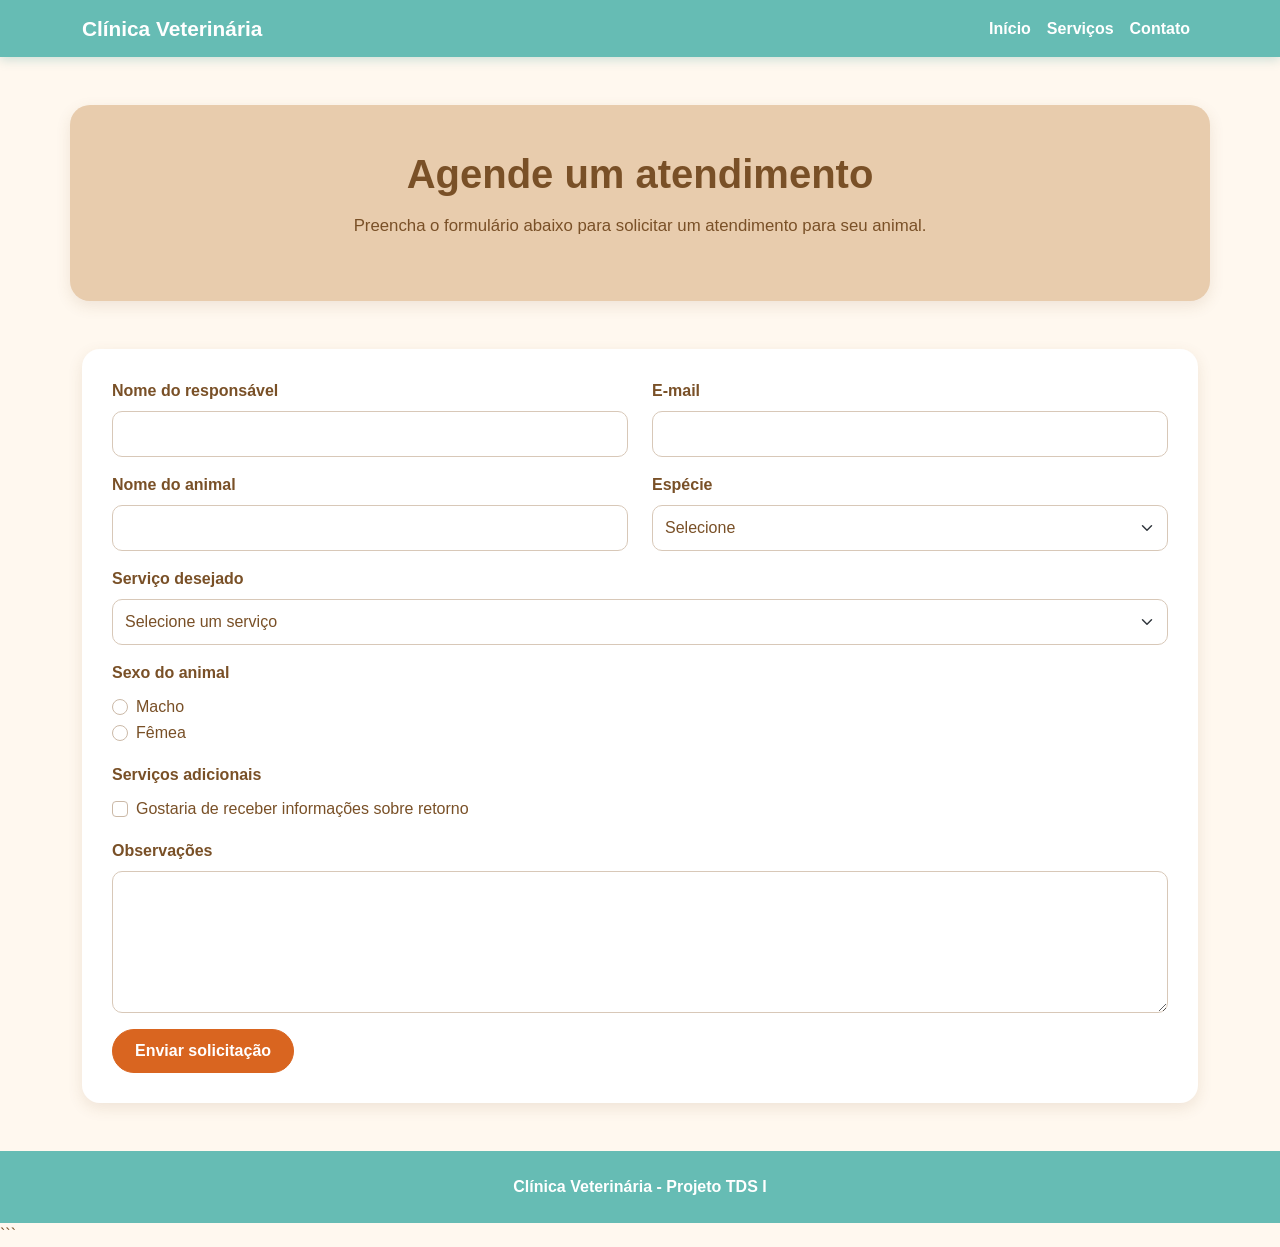
==== contato.html @ f9f607f8 "Add files via upload feat: adicionar site da clínica veterinária  - Adiciona página inicial da clí" ====
<!DOCTYPE html>
<html lang="pt-BR">

<head>
    <meta charset="UTF-8">
    <meta name="viewport" content="width=device-width, initial-scale=1.0">

    <title>Contato - Clínica Veterinária</title>

    <!-- Bootstrap -->
    <link href="https://cdn.jsdelivr.net/npm/bootstrap@5.3.3/dist/css/bootstrap.min.css"
        rel="stylesheet">

    <!-- CSS próprio -->
    <link rel="stylesheet" href="style.css">
</head>

<body>

    <!-- Barra de navegação -->
    <nav class="navbar navbar-expand-lg">
        <div class="container">

            <a class="navbar-brand" href="index.html">
                Clínica Veterinária
            </a>

            <button class="navbar-toggler" type="button"
                data-bs-toggle="collapse"
                data-bs-target="#menu">
                <span class="navbar-toggler-icon"></span>
            </button>

            <div class="collapse navbar-collapse" id="menu">

                <ul class="navbar-nav ms-auto">

                    <li class="nav-item">
                        <a class="nav-link" href="index.html">Início</a>
                    </li>

                    <li class="nav-item">
                        <a class="nav-link" href="servicos.html">Serviços</a>
                    </li>

                    <li class="nav-item">
                        <a class="nav-link" href="contato.html">Contato</a>
                    </li>

                </ul>

            </div>

        </div>
    </nav>

    <main>

        <!-- Introdução -->
        <section class="container text-center my-5">

            <h1>Agende um atendimento</h1>

            <p>
                Preencha o formulário abaixo para solicitar
                um atendimento para seu animal.
            </p>

        </section>

        <!-- Formulário -->
        <section class="container my-5">

            <form>

                <!-- Dados do responsável -->
                <div class="row">

                    <div class="col-12 col-md-6">

                        <div class="mb-3">

                            <label for="nome" class="form-label">
                                Nome do responsável
                            </label>

                            <input
                                type="text"
                                class="form-control"
                                id="nome"
                                name="nome_responsavel"
                                required>

                        </div>

                    </div>

                    <div class="col-12 col-md-6">

                        <div class="mb-3">

                            <label for="email" class="form-label">
                                E-mail
                            </label>

                            <input
                                type="email"
                                class="form-control"
                                id="email"
                                name="email"
                                required>

                        </div>

                    </div>

                </div>

                <!-- Dados do animal -->
                <div class="row">

                    <div class="col-12 col-md-6">

                        <div class="mb-3">

                            <label for="animal" class="form-label">
                                Nome do animal
                            </label>

                            <input
                                type="text"
                                class="form-control"
                                id="animal"
                                name="nome_animal"
                                required>

                        </div>

                    </div>

                    <div class="col-12 col-md-6">

                        <div class="mb-3">

                            <label for="especie" class="form-label">
                                Espécie
                            </label>

                            <select
                                class="form-select"
                                id="especie"
                                name="especie_animal"
                                required>

                                <option value="">
                                    Selecione
                                </option>

                                <option value="cachorro">
                                    Cachorro
                                </option>

                                <option value="gato">
                                    Gato
                                </option>

                                <option value="outro">
                                    Outro
                                </option>

                            </select>

                        </div>

                    </div>

                </div>

                <!-- Tipo de atendimento -->
                <div class="mb-3">

                    <label for="servico" class="form-label">
                        Serviço desejado
                    </label>

                    <select
                        class="form-select"
                        id="servico"
                        name="servico"
                        required>

                        <option value="">
                            Selecione um serviço
                        </option>

                        <option value="consulta">
                            Consulta veterinária
                        </option>

                        <option value="vacinacao">
                            Vacinação
                        </option>

                        <option value="banho">
                            Banho e higiene
                        </option>

                        <option value="avaliacao">
                            Avaliação preventiva
                        </option>

                        <option value="orientacao">
                            Orientação
                        </option>

                        <option value="acompanhamento">
                            Acompanhamento
                        </option>

                    </select>

                </div>

                <!-- Sexo do animal -->
                <fieldset class="mb-3">

                    <legend>
                        Sexo do animal
                    </legend>

                    <div class="form-check">

                        <input
                            class="form-check-input"
                            type="radio"
                            name="sexo_animal"
                            id="macho"
                            value="macho">

                        <label class="form-check-label" for="macho">
                            Macho
                        </label>

                    </div>

                    <div class="form-check">

                        <input
                            class="form-check-input"
                            type="radio"
                            name="sexo_animal"
                            id="femea"
                            value="femea">

                        <label class="form-check-label" for="femea">
                            Fêmea
                        </label>

                    </div>

                </fieldset>

                <!-- Serviços adicionais -->
                <fieldset class="mb-3">

                    <legend>
                        Serviços adicionais
                    </legend>

                    <div class="form-check">

                        <input
                            class="form-check-input"
                            type="checkbox"
                            name="servico_adicional"
                            id="retorno"
                            value="retorno">

                        <label class="form-check-label" for="retorno">
                            Gostaria de receber informações sobre retorno
                        </label>

                    </div>

                </fieldset>

                <!-- Observações -->
                <div class="mb-3">

                    <label for="mensagem" class="form-label">
                        Observações
                    </label>

                    <textarea
                        class="form-control"
                        id="mensagem"
                        name="observacoes"
                        rows="5"
                        placeholder="Digite alguma informação importante sobre o animal...">
                    </textarea>

                </div>

                <!-- Botão -->
                <button type="submit" class="btn btn-primary">
                    Enviar solicitação
                </button>

            </form>

        </section>

    </main>

    <!-- Rodapé -->
    <footer class="text-center py-4">

        <p class="mb-0">
            Clínica Veterinária - Projeto TDS I
        </p>

    </footer>

    <script src="https://cdn.jsdelivr.net/npm/bootstrap@5.3.3/dist/js/bootstrap.bundle.min.js">
    </script>

</body>

</html>
```
---- style.css ----
/* =====================================================
   PALETA DE CORES
   ===================================================== */
:root {
  --bege: #E8CCAD;
  --laranja: #EC802B;
  --laranja-escuro: #D96520;
  --amarelo: #EDC55B;
  --turquesa: #66BCB4;
  --turquesa-escuro: #3F9690;
  --marrom: #795027;
  --creme: #FFF8EF;
  --branco: #FFFFFF;
  --cinza: #6d6258;
}


/* =====================================================
   CONFIGURAÇÕES GERAIS
   ===================================================== */

body {
  background-color: var(--creme);
  color: var(--marrom);
  font-family: Arial, Helvetica, sans-serif;
  margin: 0;
}


/* =====================================================
   NAVBAR
   ===================================================== */

.navbar {
  background-color: var(--turquesa) !important;
  box-shadow: 0 3px 10px rgba(63, 150, 144, 0.25);
}

.navbar-brand {
  color: var(--branco) !important;
  font-weight: 700;
  font-size: 1.3rem;
}

.nav-link {
  color: var(--branco) !important;
  font-weight: 600;
  transition: 0.3s;
}

.nav-link:hover {
  color: var(--amarelo) !important;
}


/* =====================================================
   BOTÃO DO MENU MOBILE
   ===================================================== */

.navbar-toggler {
  border-color: rgba(255, 255, 255, 0.7);
}

.navbar-toggler-icon {
  filter: brightness(0) invert(1);
}


/* =====================================================
   ÁREA DE APRESENTAÇÃO
   ===================================================== */

main > section.container.text-center.my-5 {
  background-color: var(--bege);
  border-radius: 20px;
  padding: 45px 25px;
  box-shadow: 0 5px 15px rgba(121, 80, 39, 0.12);
}

main > section.container.text-center.my-5 h1 {
  color: var(--marrom);
  font-weight: 800;
  margin-bottom: 15px;
}

main > section.container.text-center.my-5 p {
  color: var(--marrom) !important;
  font-size: 1.05rem;
  line-height: 1.6;
}


/* =====================================================
   CARDS
   ===================================================== */

.card {
  height: 100%;
  border: none;
  border-radius: 18px;
  overflow: hidden;
  background-color: var(--branco);
  box-shadow: 0 5px 15px rgba(121, 80, 39, 0.12);

  transition:
    transform 0.25s ease,
    box-shadow 0.25s ease;
}

.card:hover {
  transform: translateY(-7px);
  box-shadow: 0 10px 25px rgba(121, 80, 39, 0.20);
}

.card-body {
  height: 100%;
  padding: 25px;
  border-top: 7px solid var(--turquesa);
}

.card-title {
  color: var(--marrom);
  font-weight: 700;
  font-size: 1.2rem;
  margin-bottom: 12px;
}

.card-text {
  color: var(--cinza);
  line-height: 1.6;
  margin-bottom: 20px;
}


/* =====================================================
   BOTÕES
   ===================================================== */

.btn-primary {
  background-color: var(--laranja-escuro);
  border-color: var(--laranja-escuro);
  color: var(--branco);

  font-weight: 700;
  border-radius: 25px;
  padding: 9px 22px;

  transition:
    background-color 0.3s ease,
    border-color 0.3s ease,
    transform 0.3s ease;
}

.btn-primary:hover {
  background-color: var(--laranja);
  border-color: var(--laranja);
  color: var(--branco);
  transform: scale(1.04);
}

.btn-primary:active {
  background-color: var(--laranja-escuro) !important;
  border-color: var(--laranja-escuro) !important;
}


/* =====================================================
   SEÇÃO DE HORÁRIOS
   ===================================================== */

#horarios h2 {
  color: var(--marrom);
  font-weight: 800;
}


/* =====================================================
   TABELA
   ===================================================== */

.table {
  background-color: var(--branco);
  border-radius: 12px;
  overflow: hidden;
  box-shadow: 0 5px 15px rgba(121, 80, 39, 0.10);
  margin-bottom: 0;
}

.table thead {
  background-color: var(--turquesa);
  color: var(--branco);
}

.table thead th {
  border: none;
  padding: 15px;
  background-color: var(--turquesa);
  color: var(--branco);
}

.table tbody td {
  color: var(--marrom);
  padding: 13px;
  vertical-align: middle;
}

.table-striped > tbody > tr:nth-of-type(odd) > * {
  background-color: var(--creme);
}

.table-striped > tbody > tr:nth-of-type(even) > * {
  background-color: var(--branco);
}

.table tbody tr:hover td {
  background-color: var(--bege);
}


/* =====================================================
   FORMULÁRIO DE CONTATO
   ===================================================== */

form {
  background-color: var(--branco);
  border-radius: 18px;
  padding: 30px;
  box-shadow: 0 5px 15px rgba(121, 80, 39, 0.12);
}

.form-label {
  color: var(--marrom);
  font-weight: 600;
}

.form-control,
.form-select {
  border: 1px solid #d8c8b8;
  border-radius: 10px;
  padding: 10px 12px;
  color: var(--marrom);
}

.form-control::placeholder {
  color: #9b9086;
}

.form-control:focus,
.form-select:focus {
  border-color: var(--turquesa);
  box-shadow: 0 0 0 0.2rem rgba(102, 188, 180, 0.20);
}

.form-check-input {
  border-color: #cbb9a7;
}

.form-check-input:checked {
  background-color: var(--turquesa);
  border-color: var(--turquesa);
}

.form-check-label {
  color: var(--marrom);
}

fieldset {
  border: none;
  padding: 0;
}

fieldset legend {
  color: var(--marrom);
  font-size: 1rem;
  font-weight: 600;
  margin-bottom: 10px;
}


/* =====================================================
   RODAPÉ
   ===================================================== */

footer {
  background-color: var(--turquesa) !important;
  color: var(--branco);
  margin-top: 40px;
}

footer p {
  font-weight: 600;
}


/* =====================================================
   RESPONSIVIDADE
   ===================================================== */

@media (max-width: 768px) {

  .navbar-brand {
    font-size: 1.05rem;
  }

  main > section.container.text-center.my-5 {
    padding: 30px 18px;
  }

  main > section.container.text-center.my-5 h1 {
    font-size: 1.8rem;
  }

  .card-body {
    padding: 20px;
  }

  .btn-primary {
    width: 100%;
  }

  form {
    padding: 20px;
  }

  .table {
    font-size: 0.9rem;
  }
}


/* =====================================================
   TELAS MUITO PEQUENAS
   ===================================================== */

@media (max-width: 400px) {

  main > section.container.text-center.my-5 h1 {
    font-size: 1.5rem;
  }

  main > section.container.text-center.my-5 p {
    font-size: 0.95rem;
  }

  .card-title {
    font-size: 1.1rem;
  }

  form {
    padding: 15px;
  }
}
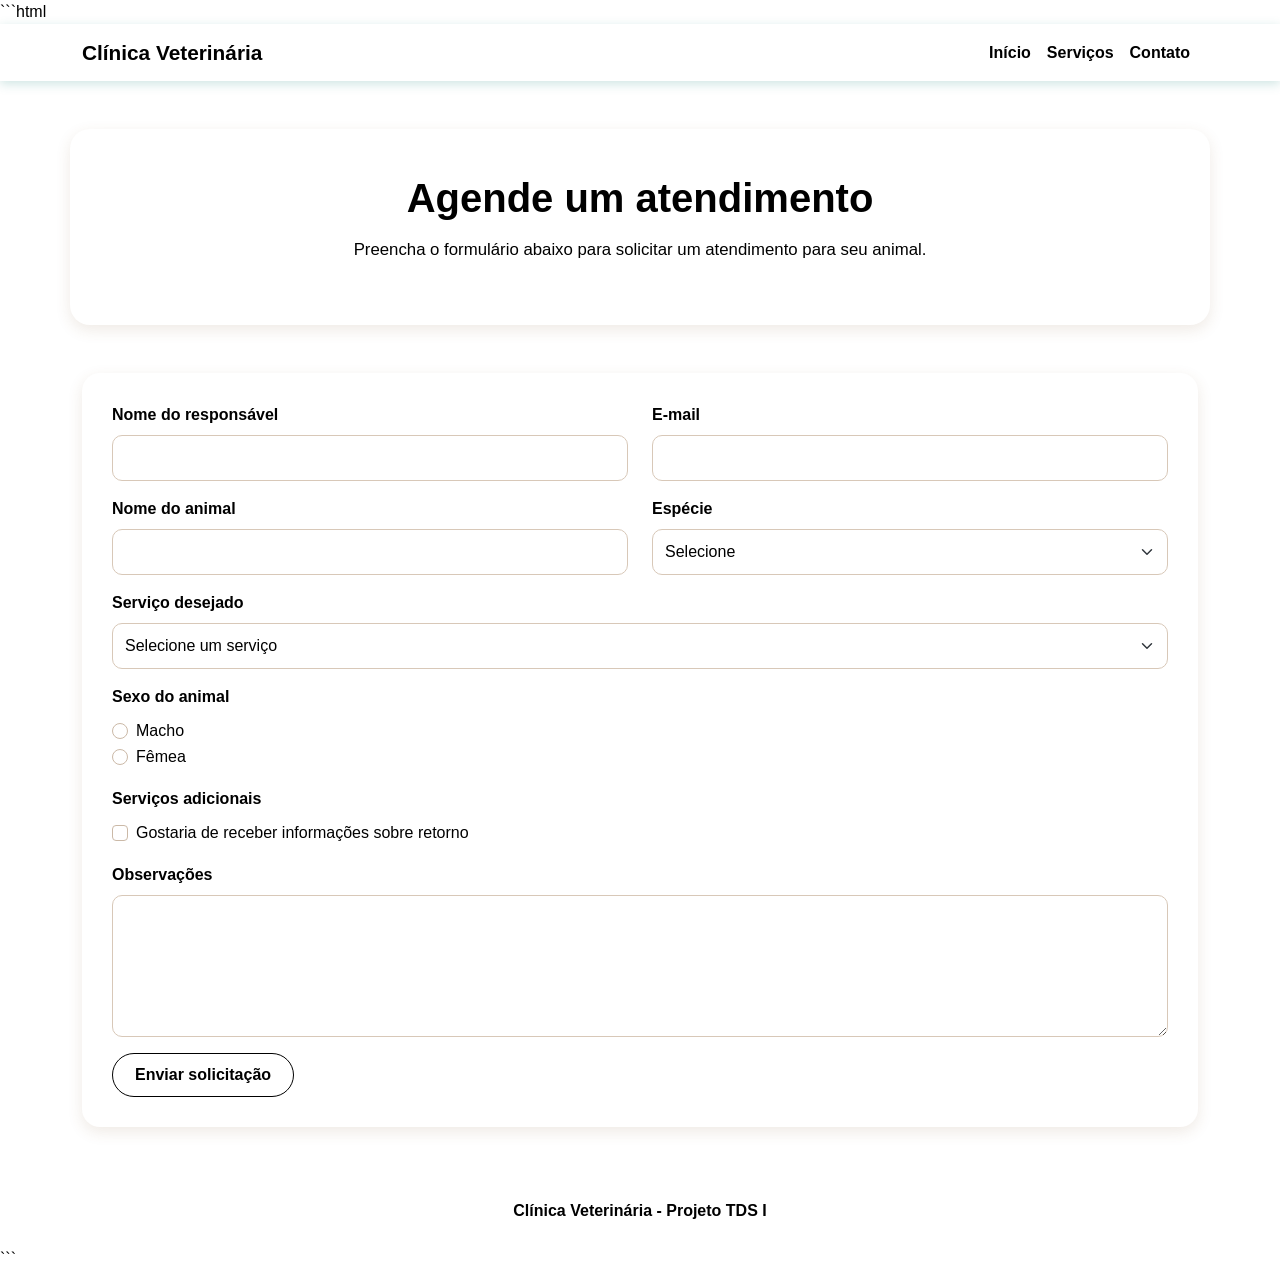
==== commit 7e2a9d3d: "Update contato.html docs: comentar página de contato  - Adiciona comentários explicativos ao conta" ====
--- a/contato.html
+++ b/contato.html
@@ -1,48 +1,78 @@
+```html
 <!DOCTYPE html>
+<!-- Define que o documento utiliza o padrão HTML5 -->
+
 <html lang="pt-BR">
+<!-- Inicia o documento HTML e define o português do Brasil como idioma -->
 
 <head>
+    <!-- Área destinada às configurações e informações da página -->
+
     <meta charset="UTF-8">
+    <!-- Permite utilizar caracteres especiais e acentos corretamente -->
+
     <meta name="viewport" content="width=device-width, initial-scale=1.0">
+    <!-- Faz a página se adaptar a diferentes tamanhos de tela -->
 
     <title>Contato - Clínica Veterinária</title>
+    <!-- Define o título exibido na aba do navegador -->
 
     <!-- Bootstrap -->
+    <!-- Importa o Bootstrap 5.3.3 para utilizar classes prontas
+         de layout, responsividade e componentes -->
     <link href="https://cdn.jsdelivr.net/npm/bootstrap@5.3.3/dist/css/bootstrap.min.css"
         rel="stylesheet">
 
     <!-- CSS próprio -->
+    <!-- Importa o arquivo CSS criado para personalizar
+         a aparência do projeto -->
     <link rel="stylesheet" href="style.css">
+
 </head>
 
 <body>
+    <!-- Corpo da página: contém todo o conteúdo exibido ao usuário -->
 
     <!-- Barra de navegação -->
+    <!-- Estrutura criada para permitir a navegação entre as páginas -->
     <nav class="navbar navbar-expand-lg">
+
+        <!-- Container criado para organizar e centralizar
+             os elementos da barra de navegação -->
         <div class="container">
 
+            <!-- Nome da clínica criado como link para retornar à página inicial -->
             <a class="navbar-brand" href="index.html">
                 Clínica Veterinária
             </a>
 
+            <!-- Botão criado para abrir o menu em telas menores -->
             <button class="navbar-toggler" type="button"
                 data-bs-toggle="collapse"
                 data-bs-target="#menu">
+
+                <!-- Ícone criado para representar o botão do menu -->
                 <span class="navbar-toggler-icon"></span>
+
             </button>
 
+            <!-- Área criada para armazenar os links da navegação -->
             <div class="collapse navbar-collapse" id="menu">
 
+                <!-- Lista criada para organizar os links do menu -->
                 <ul class="navbar-nav ms-auto">
 
+                    <!-- Link criado para acessar a página inicial -->
                     <li class="nav-item">
                         <a class="nav-link" href="index.html">Início</a>
                     </li>
 
+                    <!-- Link criado para acessar a página de serviços -->
                     <li class="nav-item">
                         <a class="nav-link" href="servicos.html">Serviços</a>
                     </li>
 
+                    <!-- Link criado para acessar a página de contato -->
                     <li class="nav-item">
                         <a class="nav-link" href="contato.html">Contato</a>
                     </li>
@@ -54,13 +84,20 @@
         </div>
     </nav>
 
+    <!-- Conteúdo principal da página -->
     <main>
 
         <!-- Introdução -->
+        <!-- Seção criada para apresentar a finalidade
+             da página de contato e agendamento -->
         <section class="container text-center my-5">
 
+            <!-- Título principal criado para apresentar
+                 a função da página -->
             <h1>Agende um atendimento</h1>
 
+            <!-- Texto criado para orientar o usuário
+                 sobre o preenchimento do formulário -->
             <p>
                 Preencha o formulário abaixo para solicitar
                 um atendimento para seu animal.
@@ -69,21 +106,33 @@
         </section>
 
         <!-- Formulário -->
+        <!-- Seção criada para organizar o formulário
+             de solicitação de atendimento -->
         <section class="container my-5">
 
+            <!-- Form criado para reunir todos os dados
+                 necessários para a solicitação -->
             <form>
 
                 <!-- Dados do responsável -->
+                <!-- Primeira parte do formulário, criada para
+                     coletar informações da pessoa responsável pelo animal -->
                 <div class="row">
 
+                    <!-- Coluna criada para o campo do nome.
+                         Ocupa toda a largura em telas pequenas
+                         e metade em telas médias ou maiores -->
                     <div class="col-12 col-md-6">
 
                         <div class="mb-3">
 
+                            <!-- Label criado para identificar
+                                 o campo de nome do responsável -->
                             <label for="nome" class="form-label">
                                 Nome do responsável
                             </label>
 
+                            <!-- Campo criado para receber o nome do responsável -->
                             <input
                                 type="text"
                                 class="form-control"
@@ -95,14 +144,20 @@
 
                     </div>
 
+                    <!-- Coluna criada para o campo de e-mail -->
                     <div class="col-12 col-md-6">
 
                         <div class="mb-3">
 
+                            <!-- Label criado para identificar
+                                 o campo de e-mail -->
                             <label for="email" class="form-label">
                                 E-mail
                             </label>
 
+                            <!-- Campo criado para receber o e-mail.
+                                 O type="email" permite ao navegador
+                                 identificar que deve ser informado um e-mail -->
                             <input
                                 type="email"
                                 class="form-control"
@@ -117,16 +172,22 @@
                 </div>
 
                 <!-- Dados do animal -->
+                <!-- Segunda parte criada para coletar
+                     informações básicas do animal -->
                 <div class="row">
 
+                    <!-- Coluna criada para o nome do animal -->
                     <div class="col-12 col-md-6">
 
                         <div class="mb-3">
 
+                            <!-- Label criado para identificar
+                                 o campo do nome do animal -->
                             <label for="animal" class="form-label">
                                 Nome do animal
                             </label>
 
+                            <!-- Campo criado para receber o nome do animal -->
                             <input
                                 type="text"
                                 class="form-control"
@@ -138,32 +199,42 @@
 
                     </div>
 
+                    <!-- Coluna criada para selecionar a espécie do animal -->
                     <div class="col-12 col-md-6">
 
                         <div class="mb-3">
 
+                            <!-- Label criado para identificar
+                                 o campo de espécie -->
                             <label for="especie" class="form-label">
                                 Espécie
                             </label>
 
+                            <!-- Select criado para permitir
+                                 que o usuário escolha a espécie -->
                             <select
                                 class="form-select"
                                 id="especie"
                                 name="especie_animal"
                                 required>
 
+                                <!-- Opção inicial criada para orientar
+                                     o usuário a realizar uma seleção -->
                                 <option value="">
                                     Selecione
                                 </option>
 
+                                <!-- Opção criada para selecionar cachorro -->
                                 <option value="cachorro">
                                     Cachorro
                                 </option>
 
+                                <!-- Opção criada para selecionar gato -->
                                 <option value="gato">
                                     Gato
                                 </option>
 
+                                <!-- Opção criada para permitir outras espécies -->
                                 <option value="outro">
                                     Outro
                                 </option>
@@ -177,42 +248,56 @@
                 </div>
 
                 <!-- Tipo de atendimento -->
+                <!-- Campo criado para permitir que o usuário
+                     escolha qual serviço deseja solicitar -->
                 <div class="mb-3">
 
+                    <!-- Label criado para identificar
+                         o campo de serviço -->
                     <label for="servico" class="form-label">
                         Serviço desejado
                     </label>
 
+                    <!-- Select criado para organizar
+                         os serviços disponíveis para escolha -->
                     <select
                         class="form-select"
                         id="servico"
                         name="servico"
                         required>
 
+                        <!-- Opção inicial criada para orientar
+                             o usuário a selecionar um serviço -->
                         <option value="">
                             Selecione um serviço
                         </option>
 
+                        <!-- Opção criada para consulta veterinária -->
                         <option value="consulta">
                             Consulta veterinária
                         </option>
 
+                        <!-- Opção criada para vacinação -->
                         <option value="vacinacao">
                             Vacinação
                         </option>
 
+                        <!-- Opção criada para banho e higiene -->
                         <option value="banho">
                             Banho e higiene
                         </option>
 
+                        <!-- Opção criada para avaliação preventiva -->
                         <option value="avaliacao">
                             Avaliação preventiva
                         </option>
 
+                        <!-- Opção criada para orientação -->
                         <option value="orientacao">
                             Orientação
                         </option>
 
+                        <!-- Opção criada para acompanhamento -->
                         <option value="acompanhamento">
                             Acompanhamento
                         </option>
@@ -222,14 +307,21 @@
                 </div>
 
                 <!-- Sexo do animal -->
+                <!-- Fieldset criado para agrupar
+                     as opções relacionadas ao sexo do animal -->
                 <fieldset class="mb-3">
 
+                    <!-- Legend criada para identificar
+                         o conjunto de opções -->
                     <legend>
                         Sexo do animal
                     </legend>
 
+                    <!-- Primeiro campo de seleção -->
                     <div class="form-check">
 
+                        <!-- Radio criado para permitir a seleção
+                             da opção "Macho" -->
                         <input
                             class="form-check-input"
                             type="radio"
@@ -237,14 +329,19 @@
                             id="macho"
                             value="macho">
 
+                        <!-- Label criada para identificar
+                             a opção de macho -->
                         <label class="form-check-label" for="macho">
                             Macho
                         </label>
 
                     </div>
 
+                    <!-- Segundo campo de seleção -->
                     <div class="form-check">
 
+                        <!-- Radio criado para permitir a seleção
+                             da opção "Fêmea" -->
                         <input
                             class="form-check-input"
                             type="radio"
@@ -252,6 +349,8 @@
                             id="femea"
                             value="femea">
 
+                        <!-- Label criada para identificar
+                             a opção de fêmea -->
                         <label class="form-check-label" for="femea">
                             Fêmea
                         </label>
@@ -261,14 +360,20 @@
                 </fieldset>
 
                 <!-- Serviços adicionais -->
+                <!-- Fieldset criado para agrupar opções
+                     de serviços ou informações adicionais -->
                 <fieldset class="mb-3">
 
+                    <!-- Legend criada para identificar
+                         o grupo de opções adicionais -->
                     <legend>
                         Serviços adicionais
                     </legend>
 
                     <div class="form-check">
 
+                        <!-- Checkbox criado para permitir que o usuário
+                             solicite informações sobre retorno -->
                         <input
                             class="form-check-input"
                             type="checkbox"
@@ -276,6 +381,8 @@
                             id="retorno"
                             value="retorno">
 
+                        <!-- Label criada para explicar
+                             a função do checkbox -->
                         <label class="form-check-label" for="retorno">
                             Gostaria de receber informações sobre retorno
                         </label>
@@ -285,12 +392,18 @@
                 </fieldset>
 
                 <!-- Observações -->
+                <!-- Área criada para permitir que o usuário
+                     informe detalhes adicionais sobre o animal -->
                 <div class="mb-3">
 
+                    <!-- Label criada para identificar
+                         o campo de observações -->
                     <label for="mensagem" class="form-label">
                         Observações
                     </label>
 
+                    <!-- Textarea criado para permitir
+                         a inserção de textos maiores -->
                     <textarea
                         class="form-control"
                         id="mensagem"
@@ -302,6 +415,8 @@
                 </div>
 
                 <!-- Botão -->
+                <!-- Botão criado para enviar as informações preenchidas
+                     no formulário -->
                 <button type="submit" class="btn btn-primary">
                     Enviar solicitação
                 </button>
@@ -313,18 +428,25 @@
     </main>
 
     <!-- Rodapé -->
+    <!-- Área criada para apresentar a identificação do projeto -->
     <footer class="text-center py-4">
 
+        <!-- Texto criado para identificar a clínica
+             e o projeto desenvolvido -->
         <p class="mb-0">
             Clínica Veterinária - Projeto TDS I
         </p>
 
     </footer>
 
+    <!-- JavaScript do Bootstrap -->
+    <!-- Importa o JavaScript do Bootstrap para permitir
+         o funcionamento dos componentes interativos,
+         como o menu de navegação em telas menores -->
     <script src="https://cdn.jsdelivr.net/npm/bootstrap@5.3.3/dist/js/bootstrap.bundle.min.js">
     </script>
 
 </body>
 
 </html>
-```+```
--- a/style.css
+++ b/style.css
@@ -1,16 +1,41 @@
+```css
 /* =====================================================
    PALETA DE CORES
    ===================================================== */
+
+/* :root permite criar variáveis CSS que podem ser
+   reutilizadas em todo o arquivo. */
 :root {
+
+  /* Cor bege utilizada em áreas de destaque */
   --bege: #E8CCAD;
+
+  /* Cor laranja principal */
   --laranja: #EC802B;
+
+  /* Cor laranja mais escura, utilizada principalmente
+     nos botões */
   --laranja-escuro: #D96520;
+
+  /* Cor amarela utilizada em detalhes e efeitos */
   --amarelo: #EDC55B;
+
+  /* Cor turquesa principal do site */
   --turquesa: #66BCB4;
+
+  /* Versão mais escura da cor turquesa */
   --turquesa-escuro: #3F9690;
+
+  /* Cor marrom utilizada principalmente nos textos */
   --marrom: #795027;
+
+  /* Cor creme utilizada como fundo principal */
   --creme: #FFF8EF;
+
+  /* Cor branca utilizada em cartões, textos e outros elementos */
   --branco: #FFFFFF;
+
+  /* Cor cinza utilizada em textos secundários */
   --cinza: #6d6258;
 }
 
@@ -19,10 +44,21 @@
    CONFIGURAÇÕES GERAIS
    ===================================================== */
 
+/* Define as configurações gerais do corpo da página */
 body {
+
+  /* Define a cor de fundo de toda a página */
   background-color: var(--creme);
-  color: var(--marrom);
+
+  /* Define a cor padrão dos textos */
+  color: var(--marrom);
+
+  /* Define a fonte utilizada no site.
+     Arial é a primeira opção; caso não esteja disponível,
+     Helvetica ou uma fonte sem serifa será utilizada. */
   font-family: Arial, Helvetica, sans-serif;
+
+  /* Remove a margem padrão adicionada pelo navegador */
   margin: 0;
 }
 
@@ -31,24 +67,47 @@
    NAVBAR
    ===================================================== */
 
+/* Estiliza a barra de navegação */
 .navbar {
+
+  /* Define o fundo da barra como turquesa.
+     !important garante prioridade sobre regras do Bootstrap. */
   background-color: var(--turquesa) !important;
+
+  /* Adiciona uma sombra abaixo da barra de navegação */
   box-shadow: 0 3px 10px rgba(63, 150, 144, 0.25);
 }
 
+/* Estiliza o nome da clínica dentro da navbar */
 .navbar-brand {
+
+  /* Define a cor do nome como branca */
   color: var(--branco) !important;
+
+  /* Deixa o texto mais espesso */
   font-weight: 700;
+
+  /* Define o tamanho da fonte */
   font-size: 1.3rem;
 }
 
+/* Estiliza os links do menu */
 .nav-link {
+
+  /* Define a cor dos links como branca */
   color: var(--branco) !important;
+
+  /* Deixa os links mais destacados */
   font-weight: 600;
+
+  /* Define uma transição suave para alterações de estilo */
   transition: 0.3s;
 }
 
+/* Altera o link quando o mouse passa sobre ele */
 .nav-link:hover {
+
+  /* Muda a cor do link para amarelo */
   color: var(--amarelo) !important;
 }
 
@@ -57,11 +116,17 @@
    BOTÃO DO MENU MOBILE
    ===================================================== */
 
+/* Estiliza o botão que abre o menu em telas pequenas */
 .navbar-toggler {
+
+  /* Define a cor da borda do botão */
   border-color: rgba(255, 255, 255, 0.7);
 }
 
+/* Estiliza o ícone do menu mobile */
 .navbar-toggler-icon {
+
+  /* Inverte as cores do ícone para deixá-lo branco */
   filter: brightness(0) invert(1);
 }
 
@@ -70,22 +135,45 @@
    ÁREA DE APRESENTAÇÃO
    ===================================================== */
 
+/* Estiliza a seção principal de apresentação */
 main > section.container.text-center.my-5 {
+
+  /* Define o fundo da seção como bege */
   background-color: var(--bege);
+
+  /* Arredonda os cantos da seção */
   border-radius: 20px;
+
+  /* Adiciona espaço interno entre o conteúdo e as bordas */
   padding: 45px 25px;
+
+  /* Adiciona uma sombra ao redor da seção */
   box-shadow: 0 5px 15px rgba(121, 80, 39, 0.12);
 }
 
+/* Estiliza o título da área de apresentação */
 main > section.container.text-center.my-5 h1 {
-  color: var(--marrom);
+
+  /* Define a cor do título */
+  color: var(--marrom);
+
+  /* Deixa o título mais espesso */
   font-weight: 800;
+
+  /* Adiciona espaço abaixo do título */
   margin-bottom: 15px;
 }
 
+/* Estiliza o parágrafo da área de apresentação */
 main > section.container.text-center.my-5 p {
+
+  /* Define a cor do texto */
   color: var(--marrom) !important;
+
+  /* Define o tamanho da fonte */
   font-size: 1.05rem;
+
+  /* Aumenta o espaçamento entre as linhas */
   line-height: 1.6;
 }
 
@@ -94,40 +182,82 @@
    CARDS
    ===================================================== */
 
+/* Estiliza os cartões utilizados no site */
 .card {
+
+  /* Faz os cartões ocuparem toda a altura disponível */
   height: 100%;
+
+  /* Remove a borda padrão dos cartões */
   border: none;
+
+  /* Arredonda os cantos */
   border-radius: 18px;
+
+  /* Impede que o conteúdo ultrapasse os cantos arredondados */
   overflow: hidden;
+
+  /* Define o fundo branco */
   background-color: var(--branco);
+
+  /* Adiciona uma sombra ao cartão */
   box-shadow: 0 5px 15px rgba(121, 80, 39, 0.12);
 
+  /* Cria uma transição suave para movimento e sombra */
   transition:
     transform 0.25s ease,
     box-shadow 0.25s ease;
 }
 
+/* Define o efeito dos cartões quando o mouse passa sobre eles */
 .card:hover {
+
+  /* Move o cartão 7 pixels para cima */
   transform: translateY(-7px);
+
+  /* Aumenta a sombra para dar sensação de elevação */
   box-shadow: 0 10px 25px rgba(121, 80, 39, 0.20);
 }
 
+/* Estiliza a área interna dos cartões */
 .card-body {
+
+  /* Faz o conteúdo ocupar toda a altura do cartão */
   height: 100%;
+
+  /* Adiciona espaço interno */
   padding: 25px;
+
+  /* Adiciona uma faixa turquesa na parte superior */
   border-top: 7px solid var(--turquesa);
 }
 
+/* Estiliza o título dos cartões */
 .card-title {
-  color: var(--marrom);
+
+  /* Define a cor do título */
+  color: var(--marrom);
+
+  /* Deixa o título em negrito */
   font-weight: 700;
+
+  /* Define o tamanho da fonte */
   font-size: 1.2rem;
+
+  /* Adiciona espaço abaixo do título */
   margin-bottom: 12px;
 }
 
+/* Estiliza o texto dos cartões */
 .card-text {
+
+  /* Define a cor do texto */
   color: var(--cinza);
+
+  /* Define o espaçamento entre as linhas */
   line-height: 1.6;
+
+  /* Adiciona espaço abaixo do texto */
   margin-bottom: 20px;
 }
 
@@ -136,30 +266,57 @@
    BOTÕES
    ===================================================== */
 
+/* Estiliza os botões que utilizam a classe btn-primary */
 .btn-primary {
+
+  /* Define a cor de fundo do botão */
   background-color: var(--laranja-escuro);
+
+  /* Define a cor da borda */
   border-color: var(--laranja-escuro);
+
+  /* Define a cor do texto */
   color: var(--branco);
 
+  /* Deixa o texto do botão em negrito */
   font-weight: 700;
+
+  /* Arredonda bastante os cantos do botão */
   border-radius: 25px;
+
+  /* Define o espaço interno do botão */
   padding: 9px 22px;
 
+  /* Cria uma transição suave para as alterações do botão */
   transition:
     background-color 0.3s ease,
     border-color 0.3s ease,
     transform 0.3s ease;
 }
 
+/* Define o comportamento do botão quando o mouse passa sobre ele */
 .btn-primary:hover {
+
+  /* Clareia a cor do fundo */
   background-color: var(--laranja);
+
+  /* Clareia também a cor da borda */
   border-color: var(--laranja);
+
+  /* Mantém o texto branco */
   color: var(--branco);
+
+  /* Aumenta levemente o tamanho do botão */
   transform: scale(1.04);
 }
 
+/* Define o estilo do botão enquanto ele está sendo pressionado */
 .btn-primary:active {
+
+  /* Retorna o botão para o laranja escuro */
   background-color: var(--laranja-escuro) !important;
+
+  /* Mantém a borda laranja escura */
   border-color: var(--laranja-escuro) !important;
 }
 
@@ -168,8 +325,13 @@
    SEÇÃO DE HORÁRIOS
    ===================================================== */
 
+/* Estiliza o título da seção de horários */
 #horarios h2 {
-  color: var(--marrom);
+
+  /* Define a cor do título */
+  color: var(--marrom);
+
+  /* Deixa o título mais espesso */
   font-weight: 800;
 }
 
@@ -178,41 +340,82 @@
    TABELA
    ===================================================== */
 
+/* Estiliza a tabela de horários */
 .table {
+
+  /* Define o fundo branco */
   background-color: var(--branco);
+
+  /* Arredonda os cantos da tabela */
   border-radius: 12px;
+
+  /* Impede que o conteúdo ultrapasse os cantos */
   overflow: hidden;
+
+  /* Adiciona uma sombra */
   box-shadow: 0 5px 15px rgba(121, 80, 39, 0.10);
+
+  /* Remove a margem inferior padrão */
   margin-bottom: 0;
 }
 
+/* Estiliza o cabeçalho da tabela */
 .table thead {
+
+  /* Define o fundo do cabeçalho como turquesa */
   background-color: var(--turquesa);
+
+  /* Define a cor do texto como branca */
   color: var(--branco);
 }
 
+/* Estiliza as células do cabeçalho */
 .table thead th {
+
+  /* Remove as bordas das células */
   border: none;
+
+  /* Adiciona espaço interno */
   padding: 15px;
+
+  /* Mantém o fundo turquesa */
   background-color: var(--turquesa);
+
+  /* Mantém o texto branco */
   color: var(--branco);
 }
 
+/* Estiliza as células do corpo da tabela */
 .table tbody td {
-  color: var(--marrom);
+
+  /* Define a cor do texto */
+  color: var(--marrom);
+
+  /* Adiciona espaço interno */
   padding: 13px;
+
+  /* Centraliza verticalmente o conteúdo */
   vertical-align: middle;
 }
 
+/* Define a cor das linhas ímpares da tabela */
 .table-striped > tbody > tr:nth-of-type(odd) > * {
+
+  /* Usa o creme como fundo */
   background-color: var(--creme);
 }
 
+/* Define a cor das linhas pares da tabela */
 .table-striped > tbody > tr:nth-of-type(even) > * {
+
+  /* Usa branco como fundo */
   background-color: var(--branco);
 }
 
+/* Altera o fundo da linha quando o mouse passa sobre ela */
 .table tbody tr:hover td {
+
+  /* Destaca a linha com a cor bege */
   background-color: var(--bege);
 }
 
@@ -221,58 +424,114 @@
    FORMULÁRIO DE CONTATO
    ===================================================== */
 
+/* Estiliza o formulário da página de contato */
 form {
+
+  /* Define o fundo branco */
   background-color: var(--branco);
+
+  /* Arredonda os cantos */
   border-radius: 18px;
+
+  /* Adiciona espaço interno */
   padding: 30px;
+
+  /* Adiciona uma sombra */
   box-shadow: 0 5px 15px rgba(121, 80, 39, 0.12);
 }
 
+/* Estiliza os textos dos campos do formulário */
 .form-label {
-  color: var(--marrom);
+
+  /* Define a cor do texto */
+  color: var(--marrom);
+
+  /* Deixa os textos mais destacados */
   font-weight: 600;
 }
 
+/* Estiliza os campos de texto e as caixas de seleção */
 .form-control,
 .form-select {
+
+  /* Define uma borda clara */
   border: 1px solid #d8c8b8;
+
+  /* Arredonda os cantos */
   border-radius: 10px;
+
+  /* Adiciona espaço interno */
   padding: 10px 12px;
-  color: var(--marrom);
-}
-
+
+  /* Define a cor do texto digitado */
+  color: var(--marrom);
+}
+
+/* Estiliza o texto de exemplo dentro dos campos */
 .form-control::placeholder {
+
+  /* Define uma cor mais clara para o placeholder */
   color: #9b9086;
 }
 
+/* Define o estilo dos campos quando estão selecionados */
 .form-control:focus,
 .form-select:focus {
+
+  /* Altera a cor da borda para turquesa */
   border-color: var(--turquesa);
+
+  /* Adiciona um brilho ao redor do campo selecionado */
   box-shadow: 0 0 0 0.2rem rgba(102, 188, 180, 0.20);
 }
 
+/* Define a cor da borda dos botões de seleção */
 .form-check-input {
+
+  /* Utiliza uma cor clara na borda */
   border-color: #cbb9a7;
 }
 
+/* Define a aparência dos botões de seleção quando marcados */
 .form-check-input:checked {
+
+  /* Define o fundo como turquesa */
   background-color: var(--turquesa);
+
+  /* Define a borda como turquesa */
   border-color: var(--turquesa);
 }
 
+/* Estiliza os textos associados aos checkboxes e radio buttons */
 .form-check-label {
-  color: var(--marrom);
-}
-
+
+  /* Define a cor do texto */
+  color: var(--marrom);
+}
+
+/* Remove a borda padrão dos fieldsets */
 fieldset {
+
+  /* Remove a borda */
   border: none;
+
+  /* Remove o espaçamento interno padrão */
   padding: 0;
 }
 
+/* Estiliza os títulos dos fieldsets */
 fieldset legend {
-  color: var(--marrom);
+
+  /* Define a cor do título */
+  color: var(--marrom);
+
+  /* Define o tamanho da fonte */
   font-size: 1rem;
+
+  /* Deixa o título mais espesso */
   font-weight: 600;
+
+  /* Adiciona espaço abaixo do título */
   margin-bottom: 10px;
 }
 
@@ -281,13 +540,23 @@
    RODAPÉ
    ===================================================== */
 
+/* Estiliza o rodapé */
 footer {
+
+  /* Define o fundo do rodapé como turquesa */
   background-color: var(--turquesa) !important;
+
+  /* Define o texto como branco */
   color: var(--branco);
+
+  /* Adiciona espaço entre o conteúdo anterior e o rodapé */
   margin-top: 40px;
 }
 
+/* Estiliza o texto dentro do rodapé */
 footer p {
+
+  /* Deixa o texto mais espesso */
   font-weight: 600;
 }
 
@@ -296,32 +565,41 @@
    RESPONSIVIDADE
    ===================================================== */
 
+/* Aplica estas regras quando a tela tiver até 768 pixels de largura.
+   É utilizado para adaptar o site a celulares e tablets. */
 @media (max-width: 768px) {
 
+  /* Diminui o tamanho do nome da clínica na navbar */
   .navbar-brand {
     font-size: 1.05rem;
   }
 
+  /* Reduz o espaçamento interno da área de apresentação */
   main > section.container.text-center.my-5 {
     padding: 30px 18px;
   }
 
+  /* Diminui o tamanho do título principal */
   main > section.container.text-center.my-5 h1 {
     font-size: 1.8rem;
   }
 
+  /* Reduz o espaçamento interno dos cartões */
   .card-body {
     padding: 20px;
   }
 
+  /* Faz os botões ocuparem toda a largura disponível */
   .btn-primary {
     width: 100%;
   }
 
+  /* Reduz o espaçamento interno do formulário */
   form {
     padding: 20px;
   }
 
+  /* Diminui um pouco o tamanho da fonte da tabela */
   .table {
     font-size: 0.9rem;
   }
@@ -332,21 +610,28 @@
    TELAS MUITO PEQUENAS
    ===================================================== */
 
+/* Aplica estas regras em telas com até 400 pixels de largura,
+   como celulares menores. */
 @media (max-width: 400px) {
 
+  /* Reduz ainda mais o tamanho do título */
   main > section.container.text-center.my-5 h1 {
     font-size: 1.5rem;
   }
 
+  /* Reduz o tamanho do texto de apresentação */
   main > section.container.text-center.my-5 p {
     font-size: 0.95rem;
   }
 
+  /* Diminui o tamanho dos títulos dos cartões */
   .card-title {
     font-size: 1.1rem;
   }
 
+  /* Reduz o espaçamento interno do formulário */
   form {
     padding: 15px;
   }
-}+}
+```
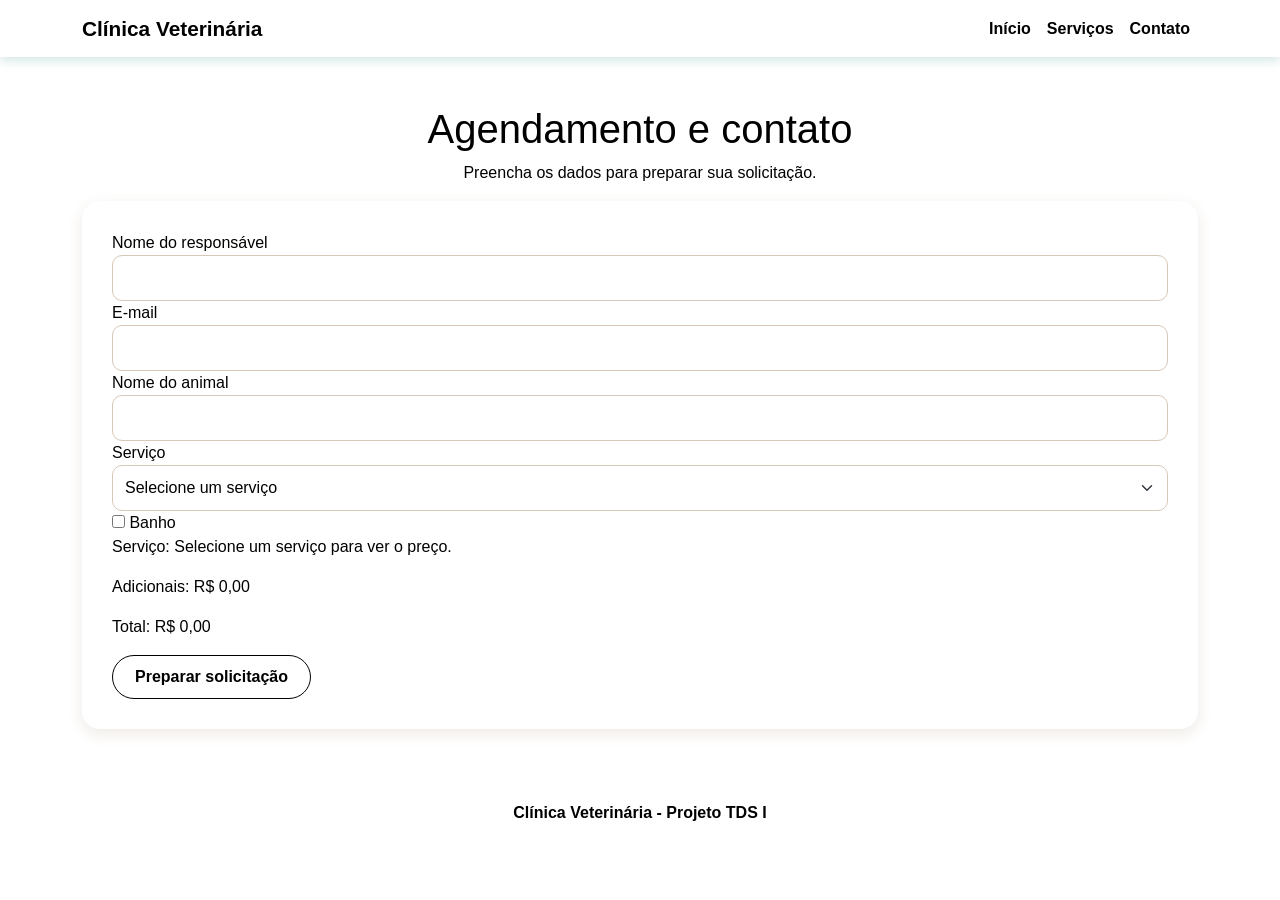
==== commit baf27c8d: "Revise contato.html for improved structure and form Updated the contact page structure and form elem" ====
--- a/contato.html
+++ b/contato.html
@@ -1,452 +1,118 @@
-```html
+<!-- Define o documento como HTML5 -->
 <!DOCTYPE html>
-<!-- Define que o documento utiliza o padrão HTML5 -->
-
 <html lang="pt-BR">
-<!-- Inicia o documento HTML e define o português do Brasil como idioma -->
 
 <head>
-    <!-- Área destinada às configurações e informações da página -->
+    <!-- Configura a codificação de caracteres -->
+    <meta charset="UTF-8">
 
-    <meta charset="UTF-8">
-    <!-- Permite utilizar caracteres especiais e acentos corretamente -->
+    <!-- Permite a adaptação a celulares e computadores -->
+    <meta name="viewport" content="width=device-width, initial-scale=1.0">
 
-    <meta name="viewport" content="width=device-width, initial-scale=1.0">
-    <!-- Faz a página se adaptar a diferentes tamanhos de tela -->
+    <!-- Título da página -->
+    <title>Contato - Clínica Veterinária</title>
 
-    <title>Contato - Clínica Veterinária</title>
-    <!-- Define o título exibido na aba do navegador -->
+    <!-- Importa o Bootstrap -->
+    <link href="https://cdn.jsdelivr.net/npm/bootstrap@5.3.3/dist/css/bootstrap.min.css" rel="stylesheet">
 
-    <!-- Bootstrap -->
-    <!-- Importa o Bootstrap 5.3.3 para utilizar classes prontas
-         de layout, responsividade e componentes -->
-    <link href="https://cdn.jsdelivr.net/npm/bootstrap@5.3.3/dist/css/bootstrap.min.css"
-        rel="stylesheet">
-
-    <!-- CSS próprio -->
-    <!-- Importa o arquivo CSS criado para personalizar
-         a aparência do projeto -->
+    <!-- Importa o CSS do projeto -->
     <link rel="stylesheet" href="style.css">
-
 </head>
 
 <body>
-    <!-- Corpo da página: contém todo o conteúdo exibido ao usuário -->
-
-    <!-- Barra de navegação -->
-    <!-- Estrutura criada para permitir a navegação entre as páginas -->
+    <!-- Menu de navegação -->
     <nav class="navbar navbar-expand-lg">
-
-        <!-- Container criado para organizar e centralizar
-             os elementos da barra de navegação -->
         <div class="container">
-
-            <!-- Nome da clínica criado como link para retornar à página inicial -->
             <a class="navbar-brand" href="index.html">
                 Clínica Veterinária
             </a>
 
-            <!-- Botão criado para abrir o menu em telas menores -->
+            <!-- Botão do menu responsivo -->
             <button class="navbar-toggler" type="button"
-                data-bs-toggle="collapse"
-                data-bs-target="#menu">
-
-                <!-- Ícone criado para representar o botão do menu -->
+                data-bs-toggle="collapse" data-bs-target="#menu">
                 <span class="navbar-toggler-icon"></span>
-
             </button>
 
-            <!-- Área criada para armazenar os links da navegação -->
+            <!-- Links entre as páginas -->
             <div class="collapse navbar-collapse" id="menu">
-
-                <!-- Lista criada para organizar os links do menu -->
                 <ul class="navbar-nav ms-auto">
-
-                    <!-- Link criado para acessar a página inicial -->
                     <li class="nav-item">
                         <a class="nav-link" href="index.html">Início</a>
                     </li>
-
-                    <!-- Link criado para acessar a página de serviços -->
                     <li class="nav-item">
                         <a class="nav-link" href="servicos.html">Serviços</a>
                     </li>
-
-                    <!-- Link criado para acessar a página de contato -->
                     <li class="nav-item">
                         <a class="nav-link" href="contato.html">Contato</a>
                     </li>
-
                 </ul>
-
             </div>
-
         </div>
     </nav>
 
-    <!-- Conteúdo principal da página -->
-    <main>
-
-        <!-- Introdução -->
-        <!-- Seção criada para apresentar a finalidade
-             da página de contato e agendamento -->
-        <section class="container text-center my-5">
-
-            <!-- Título principal criado para apresentar
-                 a função da página -->
-            <h1>Agende um atendimento</h1>
-
-            <!-- Texto criado para orientar o usuário
-                 sobre o preenchimento do formulário -->
-            <p>
-                Preencha o formulário abaixo para solicitar
-                um atendimento para seu animal.
-            </p>
-
+    <!-- Conteúdo principal do formulário -->
+    <main class="container my-5">
+        <section class="text-center">
+            <h1>Agendamento e contato</h1>
+            <p>Preencha os dados para preparar sua solicitação.</p>
         </section>
 
-        <!-- Formulário -->
-        <!-- Seção criada para organizar o formulário
-             de solicitação de atendimento -->
-        <section class="container my-5">
+        <!-- O formulário reúne os dados necessários para o agendamento -->
+        <form id="formAgendamento">
+            <!-- Campo para identificar o responsável -->
+            <label for="nome">Nome do responsável</label>
+            <input class="form-control" id="nome"
+                name="nome" type="text" required>
 
-            <!-- Form criado para reunir todos os dados
-                 necessários para a solicitação -->
-            <form>
+            <!-- Campo para o e-mail -->
+            <label for="email">E-mail</label>
+            <input class="form-control" id="email"
+                name="email" type="email" required>
 
-                <!-- Dados do responsável -->
-                <!-- Primeira parte do formulário, criada para
-                     coletar informações da pessoa responsável pelo animal -->
-                <div class="row">
+            <!-- Campo para o nome do animal -->
+            <label for="animal">Nome do animal</label>
+            <input class="form-control" id="animal"
+                name="animal" type="text" required>
 
-                    <!-- Coluna criada para o campo do nome.
-                         Ocupa toda a largura em telas pequenas
-                         e metade em telas médias ou maiores -->
-                    <div class="col-12 col-md-6">
+            <!-- Seletor de serviços: data-price armazena o preço -->
+            <label for="servico">Serviço</label>
+            <select class="form-select" id="servico"
+                name="servico" required>
+                <option value="">Selecione um serviço</option>
+                <option value="consulta" data-price="80">
+                    Consulta
+                </option>
+            </select>
 
-                        <div class="mb-3">
+            <!-- Os adicionais usam a classe adicional e seu preço -->
+            <label>
+                <input type="checkbox" class="adicional"
+                    value="Banho" data-price="40">
+                Banho
+            </label>
 
-                            <!-- Label criado para identificar
-                                 o campo de nome do responsável -->
-                            <label for="nome" class="form-label">
-                                Nome do responsável
-                            </label>
+            <!-- Área que apresenta os valores calculados -->
+            <p>Serviço: <span id="servicoSelecionado"></span></p>
+            <p>Adicionais: <span id="totalAdicionais"></span></p>
+            <p>Total: <span id="totalGeral"></span></p>
 
-                            <!-- Campo criado para receber o nome do responsável -->
-                            <input
-                                type="text"
-                                class="form-control"
-                                id="nome"
-                                name="nome_responsavel"
-                                required>
-
-                        </div>
-
-                    </div>
-
-                    <!-- Coluna criada para o campo de e-mail -->
-                    <div class="col-12 col-md-6">
-
-                        <div class="mb-3">
-
-                            <!-- Label criado para identificar
-                                 o campo de e-mail -->
-                            <label for="email" class="form-label">
-                                E-mail
-                            </label>
-
-                            <!-- Campo criado para receber o e-mail.
-                                 O type="email" permite ao navegador
-                                 identificar que deve ser informado um e-mail -->
-                            <input
-                                type="email"
-                                class="form-control"
-                                id="email"
-                                name="email"
-                                required>
-
-                        </div>
-
-                    </div>
-
-                </div>
-
-                <!-- Dados do animal -->
-                <!-- Segunda parte criada para coletar
-                     informações básicas do animal -->
-                <div class="row">
-
-                    <!-- Coluna criada para o nome do animal -->
-                    <div class="col-12 col-md-6">
-
-                        <div class="mb-3">
-
-                            <!-- Label criado para identificar
-                                 o campo do nome do animal -->
-                            <label for="animal" class="form-label">
-                                Nome do animal
-                            </label>
-
-                            <!-- Campo criado para receber o nome do animal -->
-                            <input
-                                type="text"
-                                class="form-control"
-                                id="animal"
-                                name="nome_animal"
-                                required>
-
-                        </div>
-
-                    </div>
-
-                    <!-- Coluna criada para selecionar a espécie do animal -->
-                    <div class="col-12 col-md-6">
-
-                        <div class="mb-3">
-
-                            <!-- Label criado para identificar
-                                 o campo de espécie -->
-                            <label for="especie" class="form-label">
-                                Espécie
-                            </label>
-
-                            <!-- Select criado para permitir
-                                 que o usuário escolha a espécie -->
-                            <select
-                                class="form-select"
-                                id="especie"
-                                name="especie_animal"
-                                required>
-
-                                <!-- Opção inicial criada para orientar
-                                     o usuário a realizar uma seleção -->
-                                <option value="">
-                                    Selecione
-                                </option>
-
-                                <!-- Opção criada para selecionar cachorro -->
-                                <option value="cachorro">
-                                    Cachorro
-                                </option>
-
-                                <!-- Opção criada para selecionar gato -->
-                                <option value="gato">
-                                    Gato
-                                </option>
-
-                                <!-- Opção criada para permitir outras espécies -->
-                                <option value="outro">
-                                    Outro
-                                </option>
-
-                            </select>
-
-                        </div>
-
-                    </div>
-
-                </div>
-
-                <!-- Tipo de atendimento -->
-                <!-- Campo criado para permitir que o usuário
-                     escolha qual serviço deseja solicitar -->
-                <div class="mb-3">
-
-                    <!-- Label criado para identificar
-                         o campo de serviço -->
-                    <label for="servico" class="form-label">
-                        Serviço desejado
-                    </label>
-
-                    <!-- Select criado para organizar
-                         os serviços disponíveis para escolha -->
-                    <select
-                        class="form-select"
-                        id="servico"
-                        name="servico"
-                        required>
-
-                        <!-- Opção inicial criada para orientar
-                             o usuário a selecionar um serviço -->
-                        <option value="">
-                            Selecione um serviço
-                        </option>
-
-                        <!-- Opção criada para consulta veterinária -->
-                        <option value="consulta">
-                            Consulta veterinária
-                        </option>
-
-                        <!-- Opção criada para vacinação -->
-                        <option value="vacinacao">
-                            Vacinação
-                        </option>
-
-                        <!-- Opção criada para banho e higiene -->
-                        <option value="banho">
-                            Banho e higiene
-                        </option>
-
-                        <!-- Opção criada para avaliação preventiva -->
-                        <option value="avaliacao">
-                            Avaliação preventiva
-                        </option>
-
-                        <!-- Opção criada para orientação -->
-                        <option value="orientacao">
-                            Orientação
-                        </option>
-
-                        <!-- Opção criada para acompanhamento -->
-                        <option value="acompanhamento">
-                            Acompanhamento
-                        </option>
-
-                    </select>
-
-                </div>
-
-                <!-- Sexo do animal -->
-                <!-- Fieldset criado para agrupar
-                     as opções relacionadas ao sexo do animal -->
-                <fieldset class="mb-3">
-
-                    <!-- Legend criada para identificar
-                         o conjunto de opções -->
-                    <legend>
-                        Sexo do animal
-                    </legend>
-
-                    <!-- Primeiro campo de seleção -->
-                    <div class="form-check">
-
-                        <!-- Radio criado para permitir a seleção
-                             da opção "Macho" -->
-                        <input
-                            class="form-check-input"
-                            type="radio"
-                            name="sexo_animal"
-                            id="macho"
-                            value="macho">
-
-                        <!-- Label criada para identificar
-                             a opção de macho -->
-                        <label class="form-check-label" for="macho">
-                            Macho
-                        </label>
-
-                    </div>
-
-                    <!-- Segundo campo de seleção -->
-                    <div class="form-check">
-
-                        <!-- Radio criado para permitir a seleção
-                             da opção "Fêmea" -->
-                        <input
-                            class="form-check-input"
-                            type="radio"
-                            name="sexo_animal"
-                            id="femea"
-                            value="femea">
-
-                        <!-- Label criada para identificar
-                             a opção de fêmea -->
-                        <label class="form-check-label" for="femea">
-                            Fêmea
-                        </label>
-
-                    </div>
-
-                </fieldset>
-
-                <!-- Serviços adicionais -->
-                <!-- Fieldset criado para agrupar opções
-                     de serviços ou informações adicionais -->
-                <fieldset class="mb-3">
-
-                    <!-- Legend criada para identificar
-                         o grupo de opções adicionais -->
-                    <legend>
-                        Serviços adicionais
-                    </legend>
-
-                    <div class="form-check">
-
-                        <!-- Checkbox criado para permitir que o usuário
-                             solicite informações sobre retorno -->
-                        <input
-                            class="form-check-input"
-                            type="checkbox"
-                            name="servico_adicional"
-                            id="retorno"
-                            value="retorno">
-
-                        <!-- Label criada para explicar
-                             a função do checkbox -->
-                        <label class="form-check-label" for="retorno">
-                            Gostaria de receber informações sobre retorno
-                        </label>
-
-                    </div>
-
-                </fieldset>
-
-                <!-- Observações -->
-                <!-- Área criada para permitir que o usuário
-                     informe detalhes adicionais sobre o animal -->
-                <div class="mb-3">
-
-                    <!-- Label criada para identificar
-                         o campo de observações -->
-                    <label for="mensagem" class="form-label">
-                        Observações
-                    </label>
-
-                    <!-- Textarea criado para permitir
-                         a inserção de textos maiores -->
-                    <textarea
-                        class="form-control"
-                        id="mensagem"
-                        name="observacoes"
-                        rows="5"
-                        placeholder="Digite alguma informação importante sobre o animal...">
-                    </textarea>
-
-                </div>
-
-                <!-- Botão -->
-                <!-- Botão criado para enviar as informações preenchidas
-                     no formulário -->
-                <button type="submit" class="btn btn-primary">
-                    Enviar solicitação
-                </button>
-
-            </form>
-
-        </section>
-
+            <!-- Envia o formulário para a validação em JavaScript -->
+            <button type="submit" class="btn btn-primary">
+                Preparar solicitação
+            </button>
+        </form>
     </main>
 
     <!-- Rodapé -->
-    <!-- Área criada para apresentar a identificação do projeto -->
     <footer class="text-center py-4">
-
-        <!-- Texto criado para identificar a clínica
-             e o projeto desenvolvido -->
-        <p class="mb-0">
-            Clínica Veterinária - Projeto TDS I
-        </p>
-
+        <p class="mb-0">Clínica Veterinária - Projeto TDS I</p>
     </footer>
 
-    <!-- JavaScript do Bootstrap -->
-    <!-- Importa o JavaScript do Bootstrap para permitir
-         o funcionamento dos componentes interativos,
-         como o menu de navegação em telas menores -->
-    <script src="https://cdn.jsdelivr.net/npm/bootstrap@5.3.3/dist/js/bootstrap.bundle.min.js">
-    </script>
+    <!-- Biblioteca do Bootstrap -->
+    <script src="https://cdn.jsdelivr.net/npm/bootstrap@5.3.3/dist/js/bootstrap.bundle.min.js"></script>
 
+    <!-- Código que calcula os valores e valida o formulário -->
+    <script src="script.js"></script>
 </body>
 
 </html>
-```
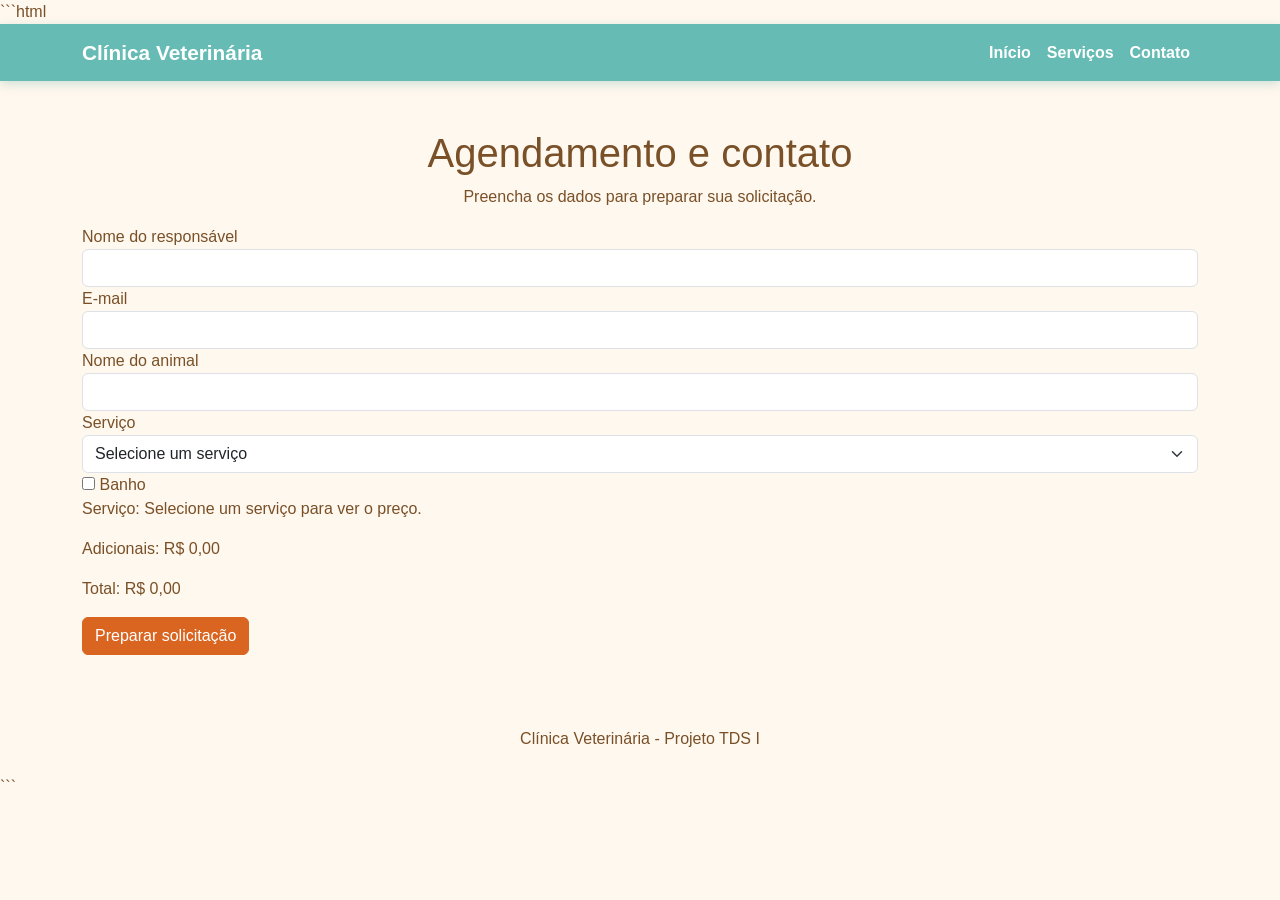
==== commit c89aa9f3: "Refactor contato.html for improved readability Updated HTML structure and comments for clarity." ====
--- a/contato.html
+++ b/contato.html
@@ -1,47 +1,60 @@
+```html
 <!-- Define o documento como HTML5 -->
 <!DOCTYPE html>
+
+<!-- Define o idioma principal da página como português do Brasil -->
 <html lang="pt-BR">
 
 <head>
-    <!-- Configura a codificação de caracteres -->
+    <!-- Configura a codificação de caracteres para exibir acentos e símbolos corretamente -->
     <meta charset="UTF-8">
 
-    <!-- Permite a adaptação a celulares e computadores -->
+    <!-- Permite que a página se adapte à largura da tela de celulares, tablets e computadores -->
     <meta name="viewport" content="width=device-width, initial-scale=1.0">
 
-    <!-- Título da página -->
+    <!-- Define o título exibido na aba do navegador -->
     <title>Contato - Clínica Veterinária</title>
 
-    <!-- Importa o Bootstrap -->
+    <!-- Importa o Bootstrap 5.3.3, utilizado na estilização e nos componentes da página -->
     <link href="https://cdn.jsdelivr.net/npm/bootstrap@5.3.3/dist/css/bootstrap.min.css" rel="stylesheet">
 
-    <!-- Importa o CSS do projeto -->
+    <!-- Importa a folha de estilos própria do projeto -->
     <link rel="stylesheet" href="style.css">
 </head>
 
 <body>
-    <!-- Menu de navegação -->
+    <!-- Barra de navegação principal do site -->
     <nav class="navbar navbar-expand-lg">
         <div class="container">
+            <!-- Nome da clínica; ao clicar, o usuário retorna à página inicial -->
             <a class="navbar-brand" href="index.html">
                 Clínica Veterinária
             </a>
 
-            <!-- Botão do menu responsivo -->
+            <!-- Botão que abre ou fecha o menu em telas menores -->
             <button class="navbar-toggler" type="button"
                 data-bs-toggle="collapse" data-bs-target="#menu">
+
+                <!-- Ícone visual do botão de navegação responsiva -->
                 <span class="navbar-toggler-icon"></span>
             </button>
 
-            <!-- Links entre as páginas -->
+            <!-- Área expansível que contém os links de navegação -->
             <div class="collapse navbar-collapse" id="menu">
+                <!-- Lista de links alinhada à direita em telas maiores -->
                 <ul class="navbar-nav ms-auto">
+
+                    <!-- Link para a página inicial -->
                     <li class="nav-item">
                         <a class="nav-link" href="index.html">Início</a>
                     </li>
+
+                    <!-- Link para a página de serviços -->
                     <li class="nav-item">
                         <a class="nav-link" href="servicos.html">Serviços</a>
                     </li>
+
+                    <!-- Link para a página atual de contato -->
                     <li class="nav-item">
                         <a class="nav-link" href="contato.html">Contato</a>
                     </li>
@@ -50,69 +63,100 @@
         </div>
     </nav>
 
-    <!-- Conteúdo principal do formulário -->
+    <!-- Conteúdo principal da página, com espaçamento vertical -->
     <main class="container my-5">
+
+        <!-- Cabeçalho centralizado que apresenta a finalidade da página -->
         <section class="text-center">
+            <!-- Título principal da página -->
             <h1>Agendamento e contato</h1>
+
+            <!-- Instrução inicial para o preenchimento do formulário -->
             <p>Preencha os dados para preparar sua solicitação.</p>
         </section>
 
-        <!-- O formulário reúne os dados necessários para o agendamento -->
+        <!-- Formulário que coleta os dados do responsável, do animal e do serviço -->
         <form id="formAgendamento">
-            <!-- Campo para identificar o responsável -->
+
+            <!-- Campo de texto para informar o nome do responsável pelo animal -->
+            <!-- O atributo for associa o rótulo ao campo cujo id é "nome" -->
             <label for="nome">Nome do responsável</label>
             <input class="form-control" id="nome"
                 name="nome" type="text" required>
 
-            <!-- Campo para o e-mail -->
+            <!-- Campo para informar o e-mail do responsável -->
+            <!-- type="email" permite ao navegador verificar o formato básico do endereço -->
+            <!-- required impede o envio quando o campo está vazio -->
             <label for="email">E-mail</label>
             <input class="form-control" id="email"
                 name="email" type="email" required>
 
-            <!-- Campo para o nome do animal -->
+            <!-- Campo de texto para informar o nome do animal atendido -->
             <label for="animal">Nome do animal</label>
             <input class="form-control" id="animal"
                 name="animal" type="text" required>
 
-            <!-- Seletor de serviços: data-price armazena o preço -->
+            <!-- Lista de serviços disponíveis para seleção -->
             <label for="servico">Serviço</label>
             <select class="form-select" id="servico"
                 name="servico" required>
+
+                <!-- Opção inicial sem serviço selecionado -->
                 <option value="">Selecione um serviço</option>
+
+                <!-- Serviço de consulta veterinária -->
+                <!-- value identifica o serviço no código JavaScript -->
+                <!-- data-price armazena o preço numérico utilizado no cálculo -->
                 <option value="consulta" data-price="80">
                     Consulta
                 </option>
             </select>
 
-            <!-- Os adicionais usam a classe adicional e seu preço -->
+            <!-- Opções adicionais que podem ser incluídas no pedido -->
+            <!-- A classe "adicional" permite localizar este campo com JavaScript -->
+            <!-- data-price guarda o preço do adicional -->
             <label>
                 <input type="checkbox" class="adicional"
                     value="Banho" data-price="40">
+
+                <!-- Nome do serviço adicional -->
                 Banho
             </label>
 
-            <!-- Área que apresenta os valores calculados -->
+            <!-- Área de resumo dos valores calculados pelo JavaScript -->
+
+            <!-- Exibe o nome e o preço do serviço principal selecionado -->
             <p>Serviço: <span id="servicoSelecionado"></span></p>
+
+            <!-- Exibe os adicionais selecionados e seus respectivos valores -->
             <p>Adicionais: <span id="totalAdicionais"></span></p>
+
+            <!-- Exibe a soma do serviço principal com os adicionais -->
             <p>Total: <span id="totalGeral"></span></p>
 
-            <!-- Envia o formulário para a validação em JavaScript -->
+            <!-- Botão que solicita a preparação do formulário -->
+            <!-- O tipo submit aciona o evento de envio do formulário -->
+            <!-- O JavaScript pode interceptar esse evento para validar os dados -->
             <button type="submit" class="btn btn-primary">
                 Preparar solicitação
             </button>
         </form>
     </main>
 
-    <!-- Rodapé -->
+    <!-- Rodapé da página com identificação do projeto -->
     <footer class="text-center py-4">
+        <!-- mb-0 remove a margem inferior do parágrafo -->
         <p class="mb-0">Clínica Veterinária - Projeto TDS I</p>
     </footer>
 
-    <!-- Biblioteca do Bootstrap -->
+    <!-- Importa o JavaScript do Bootstrap para habilitar componentes interativos -->
+    <!-- A versão bundle inclui os recursos necessários para o menu responsivo -->
     <script src="https://cdn.jsdelivr.net/npm/bootstrap@5.3.3/dist/js/bootstrap.bundle.min.js"></script>
 
-    <!-- Código que calcula os valores e valida o formulário -->
+    <!-- Importa o JavaScript próprio do projeto -->
+    <!-- Este arquivo é responsável pelos cálculos dos preços e pela validação do formulário -->
     <script src="script.js"></script>
 </body>
 
 </html>
+```
--- a/style.css
+++ b/style.css
@@ -1,637 +1,69 @@
-```css
-/* =====================================================
-   PALETA DE CORES
-   ===================================================== */
-
-/* :root permite criar variáveis CSS que podem ser
-   reutilizadas em todo o arquivo. */
+/* Define as variáveis de cores usadas no site */
 :root {
-
-  /* Cor bege utilizada em áreas de destaque */
-  --bege: #E8CCAD;
-
-  /* Cor laranja principal */
-  --laranja: #EC802B;
-
-  /* Cor laranja mais escura, utilizada principalmente
-     nos botões */
-  --laranja-escuro: #D96520;
-
-  /* Cor amarela utilizada em detalhes e efeitos */
-  --amarelo: #EDC55B;
-
-  /* Cor turquesa principal do site */
-  --turquesa: #66BCB4;
-
-  /* Versão mais escura da cor turquesa */
-  --turquesa-escuro: #3F9690;
-
-  /* Cor marrom utilizada principalmente nos textos */
-  --marrom: #795027;
-
-  /* Cor creme utilizada como fundo principal */
-  --creme: #FFF8EF;
-
-  /* Cor branca utilizada em cartões, textos e outros elementos */
-  --branco: #FFFFFF;
-
-  /* Cor cinza utilizada em textos secundários */
-  --cinza: #6d6258;
+    --bege: #E8CCAD;
+    --laranja: #EC802B;
+    --laranja-escuro: #D96520;
+    --amarelo: #EDC55B;
+    --turquesa: #66BCB4;
+    --turquesa-escuro: #3F9690;
+    --marrom: #795027;
+    --creme: #FFF8EF;
+    --branco: #FFFFFF;
+    --cinza: #6d6258;
 }
 
-
-/* =====================================================
-   CONFIGURAÇÕES GERAIS
-   ===================================================== */
-
-/* Define as configurações gerais do corpo da página */
+/* Configura a aparência geral da página */
 body {
-
-  /* Define a cor de fundo de toda a página */
-  background-color: var(--creme);
-
-  /* Define a cor padrão dos textos */
-  color: var(--marrom);
-
-  /* Define a fonte utilizada no site.
-     Arial é a primeira opção; caso não esteja disponível,
-     Helvetica ou uma fonte sem serifa será utilizada. */
-  font-family: Arial, Helvetica, sans-serif;
-
-  /* Remove a margem padrão adicionada pelo navegador */
-  margin: 0;
+    background-color: var(--creme);
+    color: var(--marrom);
+    font-family: Arial, Helvetica, sans-serif;
+    margin: 0;
 }
 
-
-/* =====================================================
-   NAVBAR
-   ===================================================== */
-
-/* Estiliza a barra de navegação */
+/* Personaliza a barra de navegação */
 .navbar {
-
-  /* Define o fundo da barra como turquesa.
-     !important garante prioridade sobre regras do Bootstrap. */
-  background-color: var(--turquesa) !important;
-
-  /* Adiciona uma sombra abaixo da barra de navegação */
-  box-shadow: 0 3px 10px rgba(63, 150, 144, 0.25);
+    background-color: var(--turquesa) !important;
+    box-shadow: 0 3px 10px rgba(63, 150, 144, 0.25);
 }
 
-/* Estiliza o nome da clínica dentro da navbar */
+/* Estiliza o nome da clínica */
 .navbar-brand {
-
-  /* Define a cor do nome como branca */
-  color: var(--branco) !important;
-
-  /* Deixa o texto mais espesso */
-  font-weight: 700;
-
-  /* Define o tamanho da fonte */
-  font-size: 1.3rem;
+    color: var(--branco) !important;
+    font-weight: 700;
+    font-size: 1.3rem;
 }
 
 /* Estiliza os links do menu */
 .nav-link {
-
-  /* Define a cor dos links como branca */
-  color: var(--branco) !important;
-
-  /* Deixa os links mais destacados */
-  font-weight: 600;
-
-  /* Define uma transição suave para alterações de estilo */
-  transition: 0.3s;
+    color: var(--branco) !important;
+    font-weight: 600;
+    transition: color 0.3s;
 }
 
-/* Altera o link quando o mouse passa sobre ele */
+/* Muda a cor dos links quando o mouse passa sobre eles */
 .nav-link:hover {
-
-  /* Muda a cor do link para amarelo */
-  color: var(--amarelo) !important;
+    color: var(--amarelo) !important;
 }
 
-
-/* =====================================================
-   BOTÃO DO MENU MOBILE
-   ===================================================== */
-
-/* Estiliza o botão que abre o menu em telas pequenas */
-.navbar-toggler {
-
-  /* Define a cor da borda do botão */
-  border-color: rgba(255, 255, 255, 0.7);
+/* Personaliza os cartões de conteúdo */
+.card {
+    background-color: var(--branco);
+    border: none;
+    border-radius: 12px;
+    box-shadow: 0 4px 12px rgba(121, 80, 39, 0.12);
 }
 
-/* Estiliza o ícone do menu mobile */
-.navbar-toggler-icon {
-
-  /* Inverte as cores do ícone para deixá-lo branco */
-  filter: brightness(0) invert(1);
+/* Define a aparência dos botões principais */
+.btn-primary {
+    background-color: var(--laranja-escuro);
+    border-color: var(--laranja-escuro);
 }
 
-
-/* =====================================================
-   ÁREA DE APRESENTAÇÃO
-   ===================================================== */
-
-/* Estiliza a seção principal de apresentação */
-main > section.container.text-center.my-5 {
-
-  /* Define o fundo da seção como bege */
-  background-color: var(--bege);
-
-  /* Arredonda os cantos da seção */
-  border-radius: 20px;
-
-  /* Adiciona espaço interno entre o conteúdo e as bordas */
-  padding: 45px 25px;
-
-  /* Adiciona uma sombra ao redor da seção */
-  box-shadow: 0 5px 15px rgba(121, 80, 39, 0.12);
+/* Altera a cor do botão ao passar o mouse */
+.btn-primary:hover {
+    background-color: var(--laranja);
+    border-color: var(--laranja);
 }
 
-/* Estiliza o título da área de apresentação */
-main > section.container.text-center.my-5 h1 {
-
-  /* Define a cor do título */
-  color: var(--marrom);
-
-  /* Deixa o título mais espesso */
-  font-weight: 800;
-
-  /* Adiciona espaço abaixo do título */
-  margin-bottom: 15px;
-}
-
-/* Estiliza o parágrafo da área de apresentação */
-main > section.container.text-center.my-5 p {
-
-  /* Define a cor do texto */
-  color: var(--marrom) !important;
-
-  /* Define o tamanho da fonte */
-  font-size: 1.05rem;
-
-  /* Aumenta o espaçamento entre as linhas */
-  line-height: 1.6;
-}
-
-
-/* =====================================================
-   CARDS
-   ===================================================== */
-
-/* Estiliza os cartões utilizados no site */
-.card {
-
-  /* Faz os cartões ocuparem toda a altura disponível */
-  height: 100%;
-
-  /* Remove a borda padrão dos cartões */
-  border: none;
-
-  /* Arredonda os cantos */
-  border-radius: 18px;
-
-  /* Impede que o conteúdo ultrapasse os cantos arredondados */
-  overflow: hidden;
-
-  /* Define o fundo branco */
-  background-color: var(--branco);
-
-  /* Adiciona uma sombra ao cartão */
-  box-shadow: 0 5px 15px rgba(121, 80, 39, 0.12);
-
-  /* Cria uma transição suave para movimento e sombra */
-  transition:
-    transform 0.25s ease,
-    box-shadow 0.25s ease;
-}
-
-/* Define o efeito dos cartões quando o mouse passa sobre eles */
-.card:hover {
-
-  /* Move o cartão 7 pixels para cima */
-  transform: translateY(-7px);
-
-  /* Aumenta a sombra para dar sensação de elevação */
-  box-shadow: 0 10px 25px rgba(121, 80, 39, 0.20);
-}
-
-/* Estiliza a área interna dos cartões */
-.card-body {
-
-  /* Faz o conteúdo ocupar toda a altura do cartão */
-  height: 100%;
-
-  /* Adiciona espaço interno */
-  padding: 25px;
-
-  /* Adiciona uma faixa turquesa na parte superior */
-  border-top: 7px solid var(--turquesa);
-}
-
-/* Estiliza o título dos cartões */
-.card-title {
-
-  /* Define a cor do título */
-  color: var(--marrom);
-
-  /* Deixa o título em negrito */
-  font-weight: 700;
-
-  /* Define o tamanho da fonte */
-  font-size: 1.2rem;
-
-  /* Adiciona espaço abaixo do título */
-  margin-bottom: 12px;
-}
-
-/* Estiliza o texto dos cartões */
-.card-text {
-
-  /* Define a cor do texto */
-  color: var(--cinza);
-
-  /* Define o espaçamento entre as linhas */
-  line-height: 1.6;
-
-  /* Adiciona espaço abaixo do texto */
-  margin-bottom: 20px;
-}
-
-
-/* =====================================================
-   BOTÕES
-   ===================================================== */
-
-/* Estiliza os botões que utilizam a classe btn-primary */
-.btn-primary {
-
-  /* Define a cor de fundo do botão */
-  background-color: var(--laranja-escuro);
-
-  /* Define a cor da borda */
-  border-color: var(--laranja-escuro);
-
-  /* Define a cor do texto */
-  color: var(--branco);
-
-  /* Deixa o texto do botão em negrito */
-  font-weight: 700;
-
-  /* Arredonda bastante os cantos do botão */
-  border-radius: 25px;
-
-  /* Define o espaço interno do botão */
-  padding: 9px 22px;
-
-  /* Cria uma transição suave para as alterações do botão */
-  transition:
-    background-color 0.3s ease,
-    border-color 0.3s ease,
-    transform 0.3s ease;
-}
-
-/* Define o comportamento do botão quando o mouse passa sobre ele */
-.btn-primary:hover {
-
-  /* Clareia a cor do fundo */
-  background-color: var(--laranja);
-
-  /* Clareia também a cor da borda */
-  border-color: var(--laranja);
-
-  /* Mantém o texto branco */
-  color: var(--branco);
-
-  /* Aumenta levemente o tamanho do botão */
-  transform: scale(1.04);
-}
-
-/* Define o estilo do botão enquanto ele está sendo pressionado */
-.btn-primary:active {
-
-  /* Retorna o botão para o laranja escuro */
-  background-color: var(--laranja-escuro) !important;
-
-  /* Mantém a borda laranja escura */
-  border-color: var(--laranja-escuro) !important;
-}
-
-
-/* =====================================================
-   SEÇÃO DE HORÁRIOS
-   ===================================================== */
-
-/* Estiliza o título da seção de horários */
-#horarios h2 {
-
-  /* Define a cor do título */
-  color: var(--marrom);
-
-  /* Deixa o título mais espesso */
-  font-weight: 800;
-}
-
-
-/* =====================================================
-   TABELA
-   ===================================================== */
-
-/* Estiliza a tabela de horários */
-.table {
-
-  /* Define o fundo branco */
-  background-color: var(--branco);
-
-  /* Arredonda os cantos da tabela */
-  border-radius: 12px;
-
-  /* Impede que o conteúdo ultrapasse os cantos */
-  overflow: hidden;
-
-  /* Adiciona uma sombra */
-  box-shadow: 0 5px 15px rgba(121, 80, 39, 0.10);
-
-  /* Remove a margem inferior padrão */
-  margin-bottom: 0;
-}
-
-/* Estiliza o cabeçalho da tabela */
-.table thead {
-
-  /* Define o fundo do cabeçalho como turquesa */
-  background-color: var(--turquesa);
-
-  /* Define a cor do texto como branca */
-  color: var(--branco);
-}
-
-/* Estiliza as células do cabeçalho */
-.table thead th {
-
-  /* Remove as bordas das células */
-  border: none;
-
-  /* Adiciona espaço interno */
-  padding: 15px;
-
-  /* Mantém o fundo turquesa */
-  background-color: var(--turquesa);
-
-  /* Mantém o texto branco */
-  color: var(--branco);
-}
-
-/* Estiliza as células do corpo da tabela */
-.table tbody td {
-
-  /* Define a cor do texto */
-  color: var(--marrom);
-
-  /* Adiciona espaço interno */
-  padding: 13px;
-
-  /* Centraliza verticalmente o conteúdo */
-  vertical-align: middle;
-}
-
-/* Define a cor das linhas ímpares da tabela */
-.table-striped > tbody > tr:nth-of-type(odd) > * {
-
-  /* Usa o creme como fundo */
-  background-color: var(--creme);
-}
-
-/* Define a cor das linhas pares da tabela */
-.table-striped > tbody > tr:nth-of-type(even) > * {
-
-  /* Usa branco como fundo */
-  background-color: var(--branco);
-}
-
-/* Altera o fundo da linha quando o mouse passa sobre ela */
-.table tbody tr:hover td {
-
-  /* Destaca a linha com a cor bege */
-  background-color: var(--bege);
-}
-
-
-/* =====================================================
-   FORMULÁRIO DE CONTATO
-   ===================================================== */
-
-/* Estiliza o formulário da página de contato */
-form {
-
-  /* Define o fundo branco */
-  background-color: var(--branco);
-
-  /* Arredonda os cantos */
-  border-radius: 18px;
-
-  /* Adiciona espaço interno */
-  padding: 30px;
-
-  /* Adiciona uma sombra */
-  box-shadow: 0 5px 15px rgba(121, 80, 39, 0.12);
-}
-
-/* Estiliza os textos dos campos do formulário */
-.form-label {
-
-  /* Define a cor do texto */
-  color: var(--marrom);
-
-  /* Deixa os textos mais destacados */
-  font-weight: 600;
-}
-
-/* Estiliza os campos de texto e as caixas de seleção */
-.form-control,
-.form-select {
-
-  /* Define uma borda clara */
-  border: 1px solid #d8c8b8;
-
-  /* Arredonda os cantos */
-  border-radius: 10px;
-
-  /* Adiciona espaço interno */
-  padding: 10px 12px;
-
-  /* Define a cor do texto digitado */
-  color: var(--marrom);
-}
-
-/* Estiliza o texto de exemplo dentro dos campos */
-.form-control::placeholder {
-
-  /* Define uma cor mais clara para o placeholder */
-  color: #9b9086;
-}
-
-/* Define o estilo dos campos quando estão selecionados */
-.form-control:focus,
-.form-select:focus {
-
-  /* Altera a cor da borda para turquesa */
-  border-color: var(--turquesa);
-
-  /* Adiciona um brilho ao redor do campo selecionado */
-  box-shadow: 0 0 0 0.2rem rgba(102, 188, 180, 0.20);
-}
-
-/* Define a cor da borda dos botões de seleção */
-.form-check-input {
-
-  /* Utiliza uma cor clara na borda */
-  border-color: #cbb9a7;
-}
-
-/* Define a aparência dos botões de seleção quando marcados */
-.form-check-input:checked {
-
-  /* Define o fundo como turquesa */
-  background-color: var(--turquesa);
-
-  /* Define a borda como turquesa */
-  border-color: var(--turquesa);
-}
-
-/* Estiliza os textos associados aos checkboxes e radio buttons */
-.form-check-label {
-
-  /* Define a cor do texto */
-  color: var(--marrom);
-}
-
-/* Remove a borda padrão dos fieldsets */
-fieldset {
-
-  /* Remove a borda */
-  border: none;
-
-  /* Remove o espaçamento interno padrão */
-  padding: 0;
-}
-
-/* Estiliza os títulos dos fieldsets */
-fieldset legend {
-
-  /* Define a cor do título */
-  color: var(--marrom);
-
-  /* Define o tamanho da fonte */
-  font-size: 1rem;
-
-  /* Deixa o título mais espesso */
-  font-weight: 600;
-
-  /* Adiciona espaço abaixo do título */
-  margin-bottom: 10px;
-}
-
-
-/* =====================================================
-   RODAPÉ
-   ===================================================== */
-
-/* Estiliza o rodapé */
-footer {
-
-  /* Define o fundo do rodapé como turquesa */
-  background-color: var(--turquesa) !important;
-
-  /* Define o texto como branco */
-  color: var(--branco);
-
-  /* Adiciona espaço entre o conteúdo anterior e o rodapé */
-  margin-top: 40px;
-}
-
-/* Estiliza o texto dentro do rodapé */
-footer p {
-
-  /* Deixa o texto mais espesso */
-  font-weight: 600;
-}
-
-
-/* =====================================================
-   RESPONSIVIDADE
-   ===================================================== */
-
-/* Aplica estas regras quando a tela tiver até 768 pixels de largura.
-   É utilizado para adaptar o site a celulares e tablets. */
-@media (max-width: 768px) {
-
-  /* Diminui o tamanho do nome da clínica na navbar */
-  .navbar-brand {
-    font-size: 1.05rem;
-  }
-
-  /* Reduz o espaçamento interno da área de apresentação */
-  main > section.container.text-center.my-5 {
-    padding: 30px 18px;
-  }
-
-  /* Diminui o tamanho do título principal */
-  main > section.container.text-center.my-5 h1 {
-    font-size: 1.8rem;
-  }
-
-  /* Reduz o espaçamento interno dos cartões */
-  .card-body {
-    padding: 20px;
-  }
-
-  /* Faz os botões ocuparem toda a largura disponível */
-  .btn-primary {
-    width: 100%;
-  }
-
-  /* Reduz o espaçamento interno do formulário */
-  form {
-    padding: 20px;
-  }
-
-  /* Diminui um pouco o tamanho da fonte da tabela */
-  .table {
-    font-size: 0.9rem;
-  }
-}
-
-
-/* =====================================================
-   TELAS MUITO PEQUENAS
-   ===================================================== */
-
-/* Aplica estas regras em telas com até 400 pixels de largura,
-   como celulares menores. */
-@media (max-width: 400px) {
-
-  /* Reduz ainda mais o tamanho do título */
-  main > section.container.text-center.my-5 h1 {
-    font-size: 1.5rem;
-  }
-
-  /* Reduz o tamanho do texto de apresentação */
-  main > section.container.text-center.my-5 p {
-    font-size: 0.95rem;
-  }
-
-  /* Diminui o tamanho dos títulos dos cartões */
-  .card-title {
-    font-size: 1.1rem;
-  }
-
-  /* Reduz o espaçamento interno do formulário */
-  form {
-    padding: 15px;
-  }
-}
-```
+/* Ajustes adicionais para telas pequenas podem ser
+   definidos com media queries (@media). */
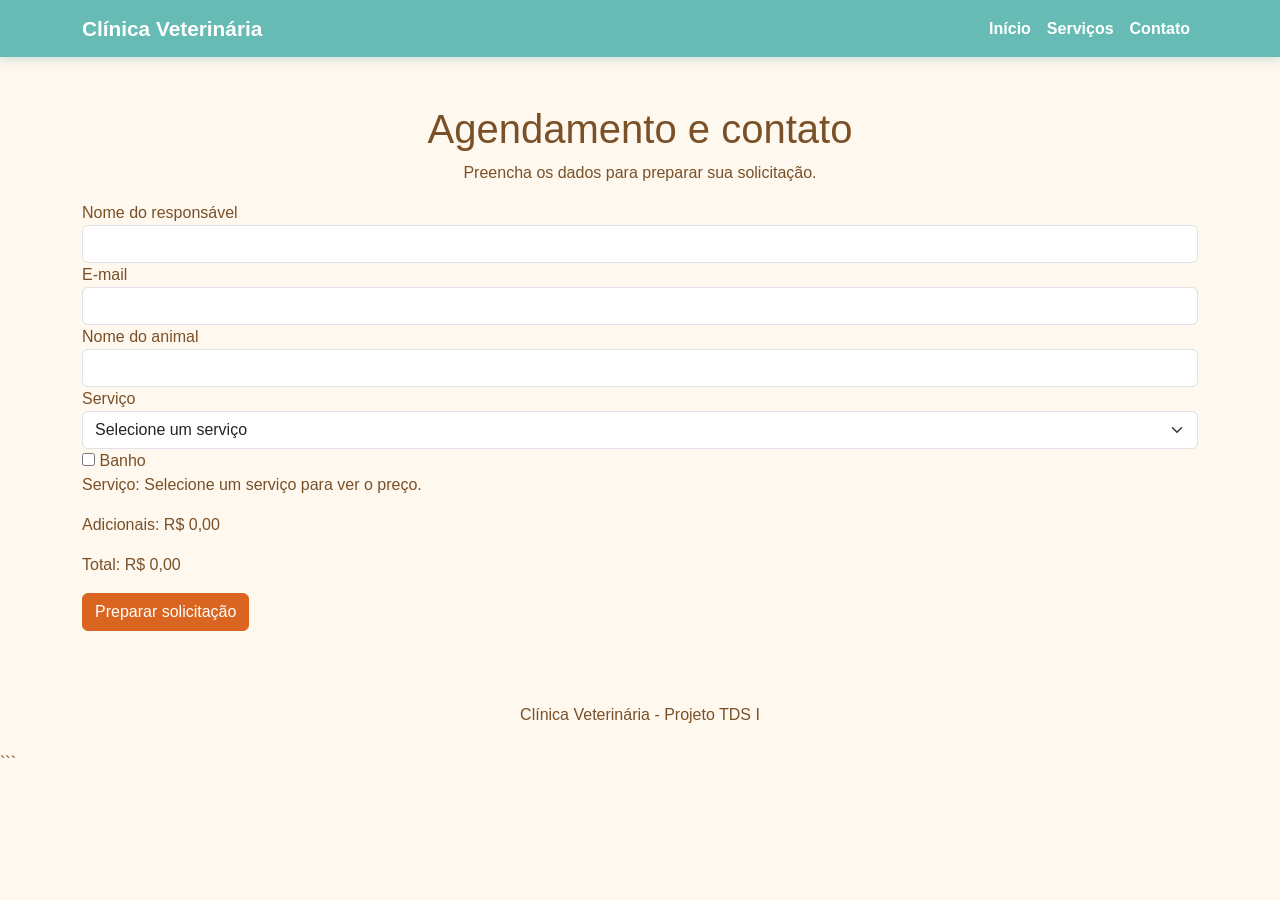
==== commit c6fcc9fe: "Restore contato.html with complete HTML structure" ====
--- a/contato.html
+++ b/contato.html
@@ -1,4 +1,3 @@
-```html
 <!-- Define o documento como HTML5 -->
 <!DOCTYPE html>
 
